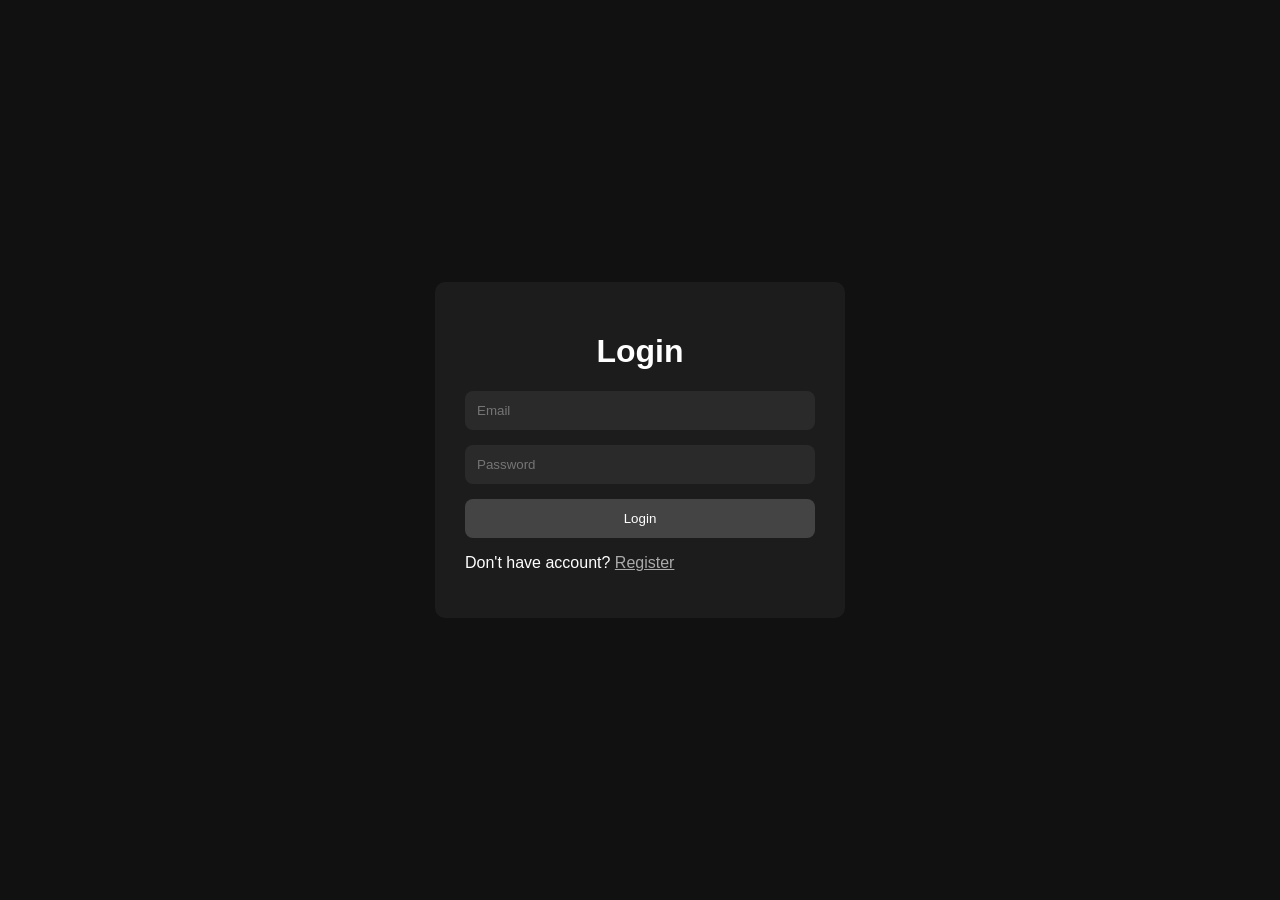
==== static/login.html @ 01bcdb79 "first commit" ====
<!DOCTYPE html>
<html>

<head>

    <title>Login</title>

    <link rel="stylesheet" href="/static/auth.css">

</head>

<body>

    <div class="auth-container">

        <h1>Login</h1>

        <input type="email" id="email" placeholder="Email">

        <input type="password" id="password" placeholder="Password">

        <button onclick="login()">
            Login
        </button>

        <p>
            Don't have account?
            <a href="/register-page">Register</a>
        </p>

    </div>

    <script src="/static/auth.js"></script>

</body>

</html>
---- static/auth.css ----
body {
    margin: 0;
    padding: 0;
    background: #111;
    color: white;
    font-family: Arial;
    display: flex;
    justify-content: center;
    align-items: center;
    height: 100vh;
}

.auth-container {
    width: 350px;
    background: #1c1c1c;
    padding: 30px;
    border-radius: 10px;
}

h1 {
    text-align: center;
}

input {
    width: 100%;
    margin-bottom: 15px;
    padding: 12px;
    background: #2a2a2a;
    border: none;
    border-radius: 8px;
    color: white;
    box-sizing: border-box;
}

button {
    width: 100%;
    padding: 12px;
    background: #444;
    border: none;
    color: white;
    border-radius: 8px;
    cursor: pointer;
}

button:hover {
    background: #666;
}

a {
    color: #aaa;
}
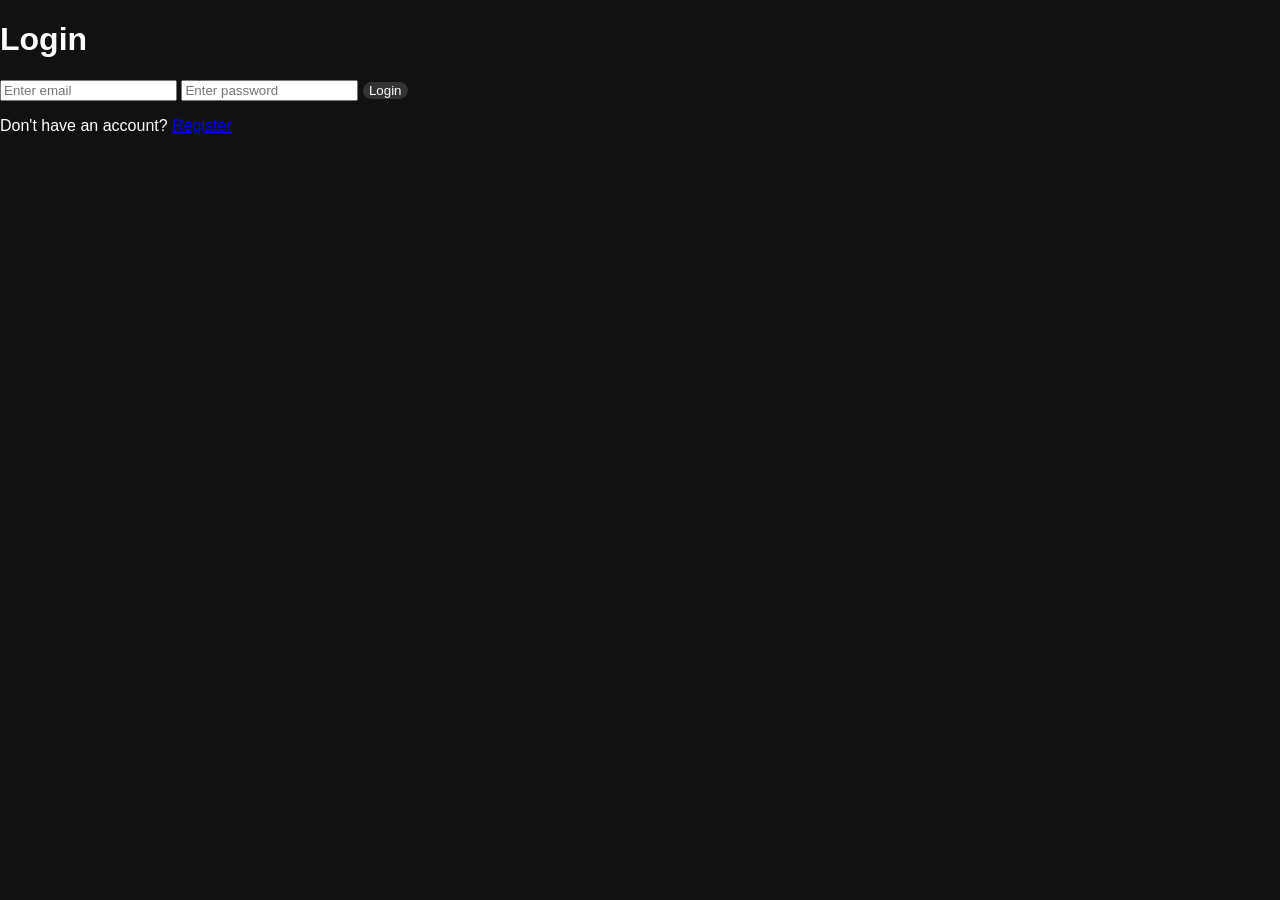
==== commit f3c54f87: "fixed login" ====
--- a/static/login.html
+++ b/static/login.html
@@ -5,7 +5,7 @@
 
     <title>Login</title>
 
-    <link rel="stylesheet" href="/static/auth.css">
+    <link rel="stylesheet" href="/static/style.css">
 
 </head>
 
@@ -15,22 +15,75 @@
 
         <h1>Login</h1>
 
-        <input type="email" id="email" placeholder="Email">
+        <input type="email" id="email" placeholder="Enter email">
 
-        <input type="password" id="password" placeholder="Password">
+        <input type="password" id="password" placeholder="Enter password">
 
         <button onclick="login()">
             Login
         </button>
 
         <p>
-            Don't have account?
-            <a href="/register-page">Register</a>
+            Don't have an account?
+            <a href="/register-page">
+                Register
+            </a>
         </p>
 
     </div>
 
-    <script src="/static/auth.js"></script>
+    <script>
+
+        async function login() {
+
+            const email =
+                document.getElementById(
+                    "email"
+                ).value;
+
+            const password =
+                document.getElementById(
+                    "password"
+                ).value;
+
+            const response = await fetch(
+                "/login",
+                {
+                    method: "POST",
+
+                    headers: {
+                        "Content-Type":
+                            "application/json"
+                    },
+
+                    body: JSON.stringify({
+                        email,
+                        password
+                    })
+                }
+            );
+
+            const data =
+                await response.json();
+
+            if (data.access_token) {
+
+                localStorage.setItem(
+                    "token",
+                    data.access_token
+                );
+
+                alert("Login successful");
+
+                window.location.href = "/";
+
+            } else {
+
+                alert(data.message);
+            }
+        }
+
+    </script>
 
 </body>
 
--- a/static/style.css
+++ b/static/style.css
@@ -0,0 +1,369 @@
+body {
+    margin: 0;
+    padding: 0;
+    background: #111;
+    color: white;
+    font-family: Arial, sans-serif;
+    overflow: hidden;
+}
+
+
+.main-container {
+    display: flex;
+    height: 100vh;
+}
+
+
+.sidebar {
+    width: 300px;
+    background: #181818;
+    border-right: 1px solid #333;
+    padding: 20px;
+    overflow-y: auto;
+}
+
+.sidebar h2 {
+    margin-top: 20px;
+    margin-bottom: 15px;
+    font-size: 18px;
+    color: #ddd;
+}
+
+
+
+.history-item {
+    background: #242424;
+    padding: 12px;
+    border-radius: 10px;
+    margin-bottom: 10px;
+    display: flex;
+    justify-content: space-between;
+    align-items: center;
+    gap: 10px;
+    transition: 0.2s;
+}
+
+.history-item:hover {
+    background: #303030;
+}
+
+.history-text {
+    flex: 1;
+    font-size: 14px;
+    color: #ddd;
+    overflow: hidden;
+    text-overflow: ellipsis;
+    white-space: nowrap;
+}
+
+.delete-btn {
+    width: 32px;
+    height: 32px;
+    border: none;
+    border-radius: 8px;
+    background: #333;
+    color: #ff4d4d;
+    cursor: pointer;
+    transition: 0.2s;
+}
+
+.delete-btn:hover {
+    background: #ff4d4d;
+    color: white;
+}
+
+
+.ticket-item {
+    background: #242424;
+    padding: 12px;
+    border-radius: 10px;
+    margin-bottom: 12px;
+}
+
+.ticket-item h4 {
+    margin: 0 0 8px;
+    font-size: 15px;
+}
+
+.ticket-item p {
+    margin: 0;
+    color: #aaa;
+    font-size: 13px;
+}
+
+.ticket-status {
+    display: inline-block;
+    margin-top: 10px;
+    background: #333;
+    padding: 5px 10px;
+    border-radius: 20px;
+    font-size: 12px;
+}
+
+
+
+.chat-section {
+    flex: 1;
+    display: flex;
+    flex-direction: column;
+    padding: 20px;
+}
+
+
+
+.top-bar {
+    display: flex;
+    justify-content: space-between;
+    align-items: center;
+    margin-bottom: 15px;
+}
+
+.top-bar h1 {
+    font-size: 24px;
+}
+
+.top-buttons {
+    display: flex;
+    gap: 10px;
+    align-items: center;
+}
+
+.top-buttons button {
+    width: 110px;
+    height: 40px;
+    font-size: 14px;
+}
+
+
+
+#chat-box {
+    flex: 1;
+    background: #1a1a1a;
+    border: 1px solid #333;
+    border-radius: 12px;
+    padding: 20px;
+    overflow-y: auto;
+    display: flex;
+    flex-direction: column;
+    gap: 10px;
+}
+
+.message {
+    max-width: 80%;
+    padding: 10px 14px;
+    border-radius: 12px;
+    line-height: 1.4;
+    font-size: 15px;
+}
+
+.user {
+    background: #444;
+    align-self: flex-end;
+}
+
+.ai {
+    background: #2b2b2b;
+    color: #f1f1f1;
+    white-space: pre-wrap;
+    overflow-wrap: break-word;
+}
+
+
+.ai p {
+    margin: 2px 0;
+    line-height: 1.3;
+}
+
+.ai ul {
+    margin-left: 20px;
+    margin-bottom: 15px;
+}
+
+.ai li {
+    margin-bottom: 8px;
+}
+
+.ai pre {
+    background: #111;
+    padding: 15px;
+    border-radius: 8px;
+    overflow-x: auto;
+    white-space: pre-wrap;
+}
+
+.ai code {
+    color: #00ff99;
+    font-size: 14px;
+}
+
+.ai h1,
+.ai h2,
+.ai h3 {
+    margin: 4px 0 8px 0;
+    line-height: 1.2;
+}
+
+
+.input-area {
+    display: flex;
+    align-items: center;
+    margin-top: 15px;
+    gap: 10px;
+}
+
+.input-container {
+    flex: 1;
+    position: relative;
+}
+
+
+
+#prompt {
+    width: 100%;
+    height: 65px;
+    background: #1f1f1f;
+    color: white;
+    border: none;
+    border-radius: 14px;
+    padding: 15px 15px 15px 55px;
+    resize: none;
+    box-sizing: border-box;
+    font-size: 15px;
+}
+
+
+.upload-btn {
+    position: absolute;
+    left: 18px;
+    bottom: 20px;
+    font-size: 20px;
+    cursor: pointer;
+    color: #aaa;
+    transition: 0.2s;
+}
+
+.upload-btn:hover {
+    color: white;
+}
+
+#screenshot {
+    display: none;
+}
+
+
+
+button {
+    background: #333;
+    color: white;
+    border: none;
+    border-radius: 10px;
+    cursor: pointer;
+    transition: 0.2s;
+}
+
+button:hover {
+    background: #555;
+}
+
+.send-btn {
+    width: 110px;
+    height: 55px;
+    font-size: 15px;
+}
+
+
+.ticket-modal {
+    position: fixed;
+    top: 0;
+    left: 0;
+    width: 100%;
+    height: 100%;
+    background: rgba(0, 0, 0, 0.7);
+    display: none;
+    justify-content: center;
+    align-items: center;
+    z-index: 1000;
+}
+
+.ticket-content {
+    width: 420px;
+    background: #1f1f1f;
+    padding: 25px;
+    border-radius: 14px;
+    display: flex;
+    flex-direction: column;
+    gap: 15px;
+}
+
+.ticket-content button {
+    width: 110px;
+    height: 40px;
+    background: #333;
+    color: white;
+    border: none;
+    border-radius: 10px;
+    cursor: pointer;
+    transition: 0.2s;
+    font-size: 14px;
+    align-self: flex-end;
+}
+
+.ticket-content button:hover {
+    background: #555;
+}
+
+.ticket-content input,
+.ticket-content textarea,
+.ticket-content select {
+    background: #2b2b2b;
+    border: none;
+    color: white;
+    padding: 12px;
+    border-radius: 10px;
+    font-size: 14px;
+}
+
+.ticket-content textarea {
+    height: 120px;
+    resize: none;
+}
+
+.close-ticket-btn {
+    margin-top: 10px;
+    width: 100%;
+    height: 35px;
+    background: #333;
+    border: none;
+    border-radius: 8px;
+    color: white;
+    cursor: pointer;
+    transition: 0.2s;
+}
+
+.close-ticket-btn:hover {
+    background: #555;
+}
+
+
+.ticket-top {
+    display: flex;
+    justify-content: space-between;
+    align-items: center;
+    gap: 10px;
+}
+
+.ticket-delete-btn {
+    width: 30px;
+    height: 30px;
+    border: none;
+    border-radius: 8px;
+    background: #333;
+    color: #ff4d4d;
+    cursor: pointer;
+    transition: 0.2s;
+}
+
+.ticket-delete-btn:hover {
+    background: #ff4d4d;
+    color: white;
+}
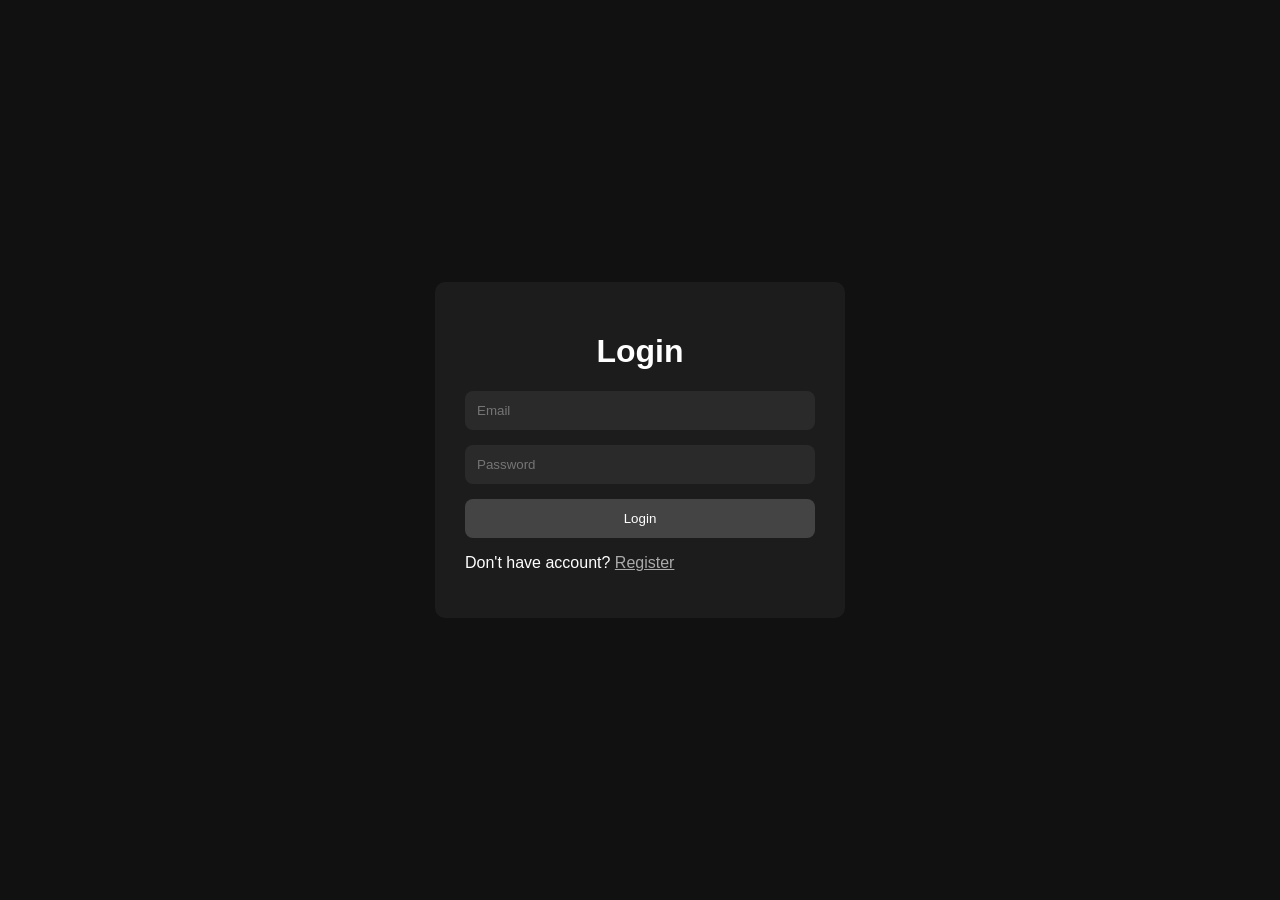
==== commit 463dc876: "fixed login" ====
--- a/static/login.html
+++ b/static/login.html
@@ -5,7 +5,7 @@
 
     <title>Login</title>
 
-    <link rel="stylesheet" href="/static/style.css">
+    <link rel="stylesheet" href="/static/auth.css">
 
 </head>
 
@@ -15,75 +15,22 @@
 
         <h1>Login</h1>
 
-        <input type="email" id="email" placeholder="Enter email">
+        <input type="email" id="email" placeholder="Email">
 
-        <input type="password" id="password" placeholder="Enter password">
+        <input type="password" id="password" placeholder="Password">
 
         <button onclick="login()">
             Login
         </button>
 
         <p>
-            Don't have an account?
-            <a href="/register-page">
-                Register
-            </a>
+            Don't have account?
+            <a href="/register-page">Register</a>
         </p>
 
     </div>
 
-    <script>
-
-        async function login() {
-
-            const email =
-                document.getElementById(
-                    "email"
-                ).value;
-
-            const password =
-                document.getElementById(
-                    "password"
-                ).value;
-
-            const response = await fetch(
-                "/login",
-                {
-                    method: "POST",
-
-                    headers: {
-                        "Content-Type":
-                            "application/json"
-                    },
-
-                    body: JSON.stringify({
-                        email,
-                        password
-                    })
-                }
-            );
-
-            const data =
-                await response.json();
-
-            if (data.access_token) {
-
-                localStorage.setItem(
-                    "token",
-                    data.access_token
-                );
-
-                alert("Login successful");
-
-                window.location.href = "/";
-
-            } else {
-
-                alert(data.message);
-            }
-        }
-
-    </script>
+    <script src="/static/auth.js"></script>
 
 </body>
 
--- a/static/auth.css
+++ b/static/auth.css
@@ -0,0 +1,51 @@
+body {
+    margin: 0;
+    padding: 0;
+    background: #111;
+    color: white;
+    font-family: Arial;
+    display: flex;
+    justify-content: center;
+    align-items: center;
+    height: 100vh;
+}
+
+.auth-container {
+    width: 350px;
+    background: #1c1c1c;
+    padding: 30px;
+    border-radius: 10px;
+}
+
+h1 {
+    text-align: center;
+}
+
+input {
+    width: 100%;
+    margin-bottom: 15px;
+    padding: 12px;
+    background: #2a2a2a;
+    border: none;
+    border-radius: 8px;
+    color: white;
+    box-sizing: border-box;
+}
+
+button {
+    width: 100%;
+    padding: 12px;
+    background: #444;
+    border: none;
+    color: white;
+    border-radius: 8px;
+    cursor: pointer;
+}
+
+button:hover {
+    background: #666;
+}
+
+a {
+    color: #aaa;
+}
